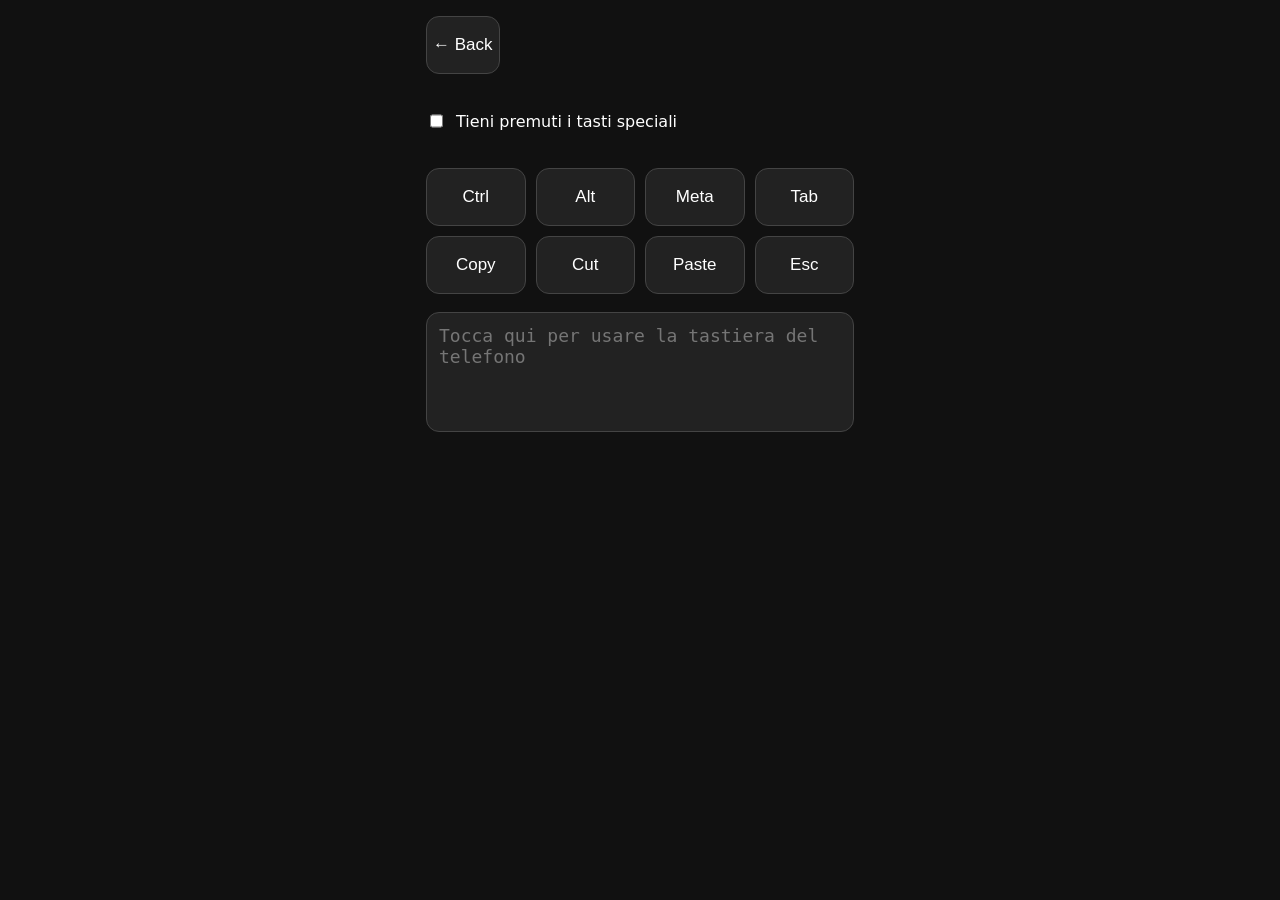
==== web/keyboard.html @ 413e4cdc "Add files via upload" ====
<!doctype html>
<html lang="it">
<head>
<meta charset="utf-8">
<meta name="viewport" content="width=device-width,initial-scale=1,user-scalable=no">
<title>Keyboard Remote</title>
<style>
*{box-sizing:border-box}
body{font-family:system-ui;background:#111;color:white;margin:0}
main{max-width:460px;margin:auto;padding:16px}
.grid{display:grid;grid-template-columns:repeat(4,1fr);gap:10px}
button,input,textarea{min-height:58px;border-radius:13px;border:1px solid #444;background:#222;color:white;font-size:17px}
button.held{outline:3px solid white;background:#555}
#phoneKeyboard{
  width:100%;
  margin-top:18px;
  padding:12px;
  font-size:18px;
  resize:none;
  min-height:120px;
}
.hold{display:flex;gap:10px;align-items:center;margin:15px 0}
</style>
</head>
<body>
<main>
  <button onclick="location.href='/'">← Back</button>

  <div class="hold">
    <input id="holdMode" type="checkbox">
    <label for="holdMode">Tieni premuti i tasti speciali</label>
  </div>

  <section class="grid">
    <button data-mod="ctrl">Ctrl</button>
    <button data-mod="alt">Alt</button>
    <button data-mod="meta">Meta</button>
    <button data-key="tab">Tab</button>

    <button data-key="c">Copy</button>
    <button data-key="x">Cut</button>
    <button data-key="v">Paste</button>
    <button data-key="esc">Esc</button>
  </section>

  <textarea id="phoneKeyboard"
            rows="4"
            autocomplete="off"
            autocapitalize="none"
            autocorrect="off"
            spellcheck="false"
            enterkeyhint="enter"
            placeholder="Tocca qui per usare la tastiera del telefono"></textarea>
</main>

<script>
const wsProto = location.protocol === "https:" ? "wss:" : "ws:";
const ws=new WebSocket(`${wsProto}//${location.host}/ws`);
const send=p=>ws.readyState===1&&ws.send(JSON.stringify(p));
const hold=document.getElementById("holdMode");

document.querySelectorAll("[data-key]").forEach(b=>{
  b.onclick=()=>send({action:"key",key:b.dataset.key});
});

document.querySelectorAll("[data-mod]").forEach(b=>{
  b.onclick=()=>{
    const key=b.dataset.mod;
    if(hold.checked){
      send({action:"modifier_toggle",key});
    }else{
      send({action:"key",key});
    }
  };
});

ws.onmessage=e=>{
  const m=JSON.parse(e.data);
  if(m.type==="held_modifiers"){
    document.querySelectorAll("[data-mod]").forEach(b=>{
      b.classList.toggle("held",m.keys.includes(b.dataset.mod));
    });
  }
};

const input=document.getElementById("phoneKeyboard");

/*
  V0.4: textarea -> remote PC synchronization by VALUE DIFF.

  We no longer trust individual iOS key events. Safari can emit different
  event sequences for normal typing, Backspace, predictive text, paste,
  composition, accents, etc.

  Instead we remember the previous textarea value and, on every `input`,
  calculate the smallest replacement that turns OLD into NEW:

      common prefix + [old middle] -> [new middle] + common suffix

  Remote action:
      Backspace once for every removed character
      type the newly inserted substring

  This makes Backspace and normal continuous typing work as actual text.
*/

let previousValue = "";

function codepoints(str){
  return Array.from(str);
}

function commonPrefixLength(a, b){
  const aa=codepoints(a), bb=codepoints(b);
  let i=0;
  while(i<aa.length && i<bb.length && aa[i]===bb[i]) i++;
  return i;
}

function commonSuffixLength(a, b, prefixLen){
  const aa=codepoints(a), bb=codepoints(b);
  let i=0;
  while(
    i < aa.length-prefixLen &&
    i < bb.length-prefixLen &&
    aa[aa.length-1-i] === bb[bb.length-1-i]
  ) i++;
  return i;
}

function sendBackspaces(count){
  for(let i=0;i<count;i++){
    send({action:"key", key:"backspace"});
  }
}

input.addEventListener("input", () => {
  const oldValue = previousValue;
  const newValue = input.value;

  const oldChars = codepoints(oldValue);
  const newChars = codepoints(newValue);

  const prefixLen = commonPrefixLength(oldValue, newValue);
  const suffixLen = commonSuffixLength(oldValue, newValue, prefixLen);

  const removedCount = oldChars.length - prefixLen - suffixLen;
  const inserted = newChars
    .slice(prefixLen, newChars.length - suffixLen)
    .join("");

  if(removedCount > 0){
    sendBackspaces(removedCount);
  }

  if(inserted){
    /*
      Split real line breaks from normal text because ydotool `type` should
      not be responsible for Enter.
    */
    const parts = inserted.split("\n");
    parts.forEach((part, i) => {
      if(part) send({action:"text", text:part});
      if(i < parts.length-1) send({action:"key", key:"enter"});
    });
  }

  previousValue = newValue;

  /*
    Prevent the local field from growing forever. We only trim when the
    caret is at the end, and we trim BOTH local snapshots without sending
    anything remotely.
  */
  if(previousValue.length > 2000 && input.selectionStart === input.value.length){
    previousValue = previousValue.slice(-500);
    input.value = previousValue;
    input.setSelectionRange(input.value.length, input.value.length);
  }
});

/*
  If Safari clears/reloads the page, start from the actual visible value.
*/
input.addEventListener("focus", () => {
  previousValue = input.value;
});
</script>
</body>
</html>
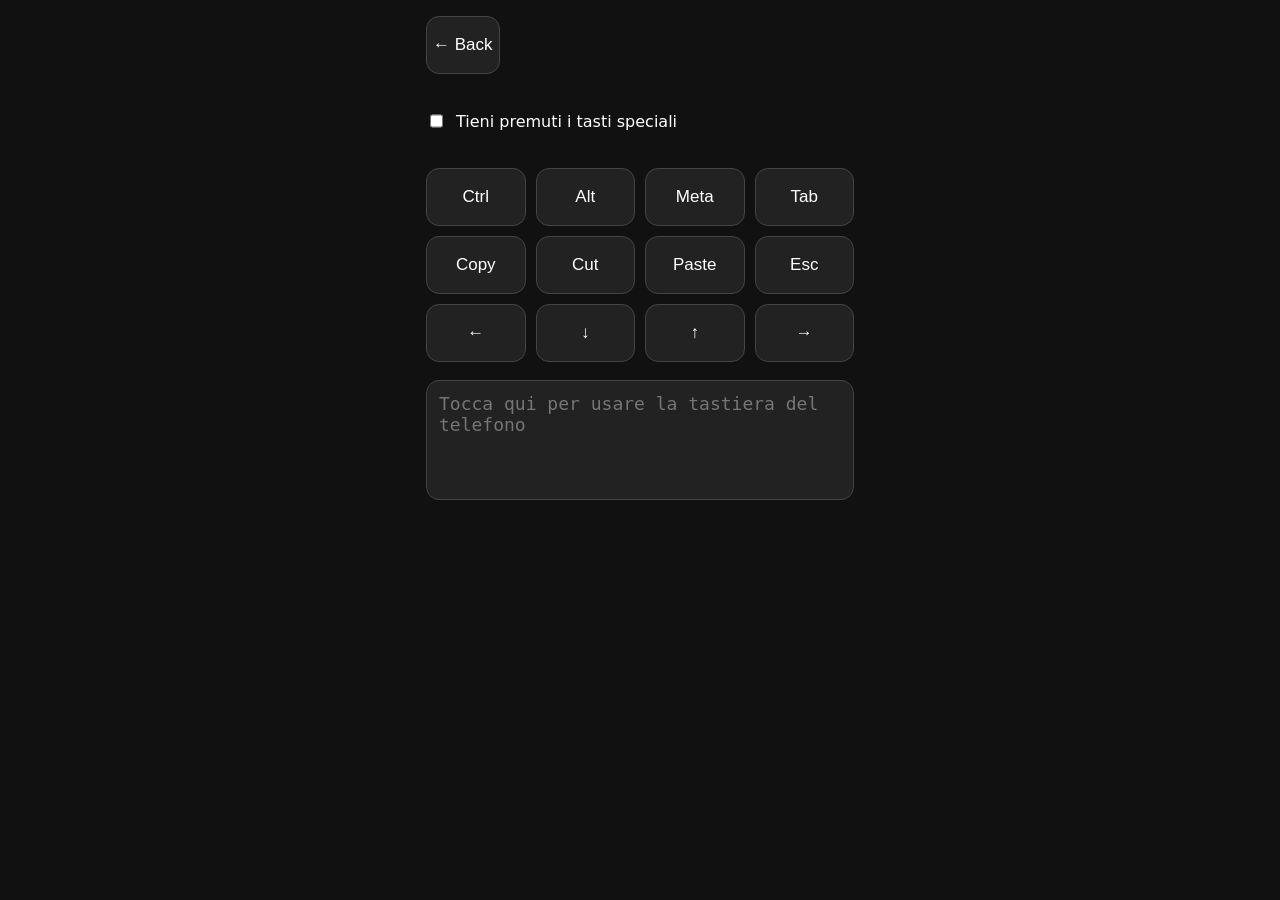
==== commit bd7f54b6: "Update keyboard.html" ====
--- a/web/keyboard.html
+++ b/web/keyboard.html
@@ -31,17 +31,22 @@
     <label for="holdMode">Tieni premuti i tasti speciali</label>
   </div>
 
-  <section class="grid">
-    <button data-mod="ctrl">Ctrl</button>
-    <button data-mod="alt">Alt</button>
-    <button data-mod="meta">Meta</button>
-    <button data-key="tab">Tab</button>
+<section class="grid">
+  <button data-mod="ctrl">Ctrl</button>
+  <button data-mod="alt">Alt</button>
+  <button data-mod="meta">Meta</button>
+  <button data-key="tab">Tab</button>
 
-    <button data-key="c">Copy</button>
-    <button data-key="x">Cut</button>
-    <button data-key="v">Paste</button>
-    <button data-key="esc">Esc</button>
-  </section>
+  <button data-key="c">Copy</button>
+  <button data-key="x">Cut</button>
+  <button data-key="v">Paste</button>
+  <button data-key="esc">Esc</button>
+
+  <button data-key="left">←</button>
+  <button data-key="down">↓</button>
+  <button data-key="up">↑</button>
+  <button data-key="right">→</button>
+</section>
 
   <textarea id="phoneKeyboard"
             rows="4"
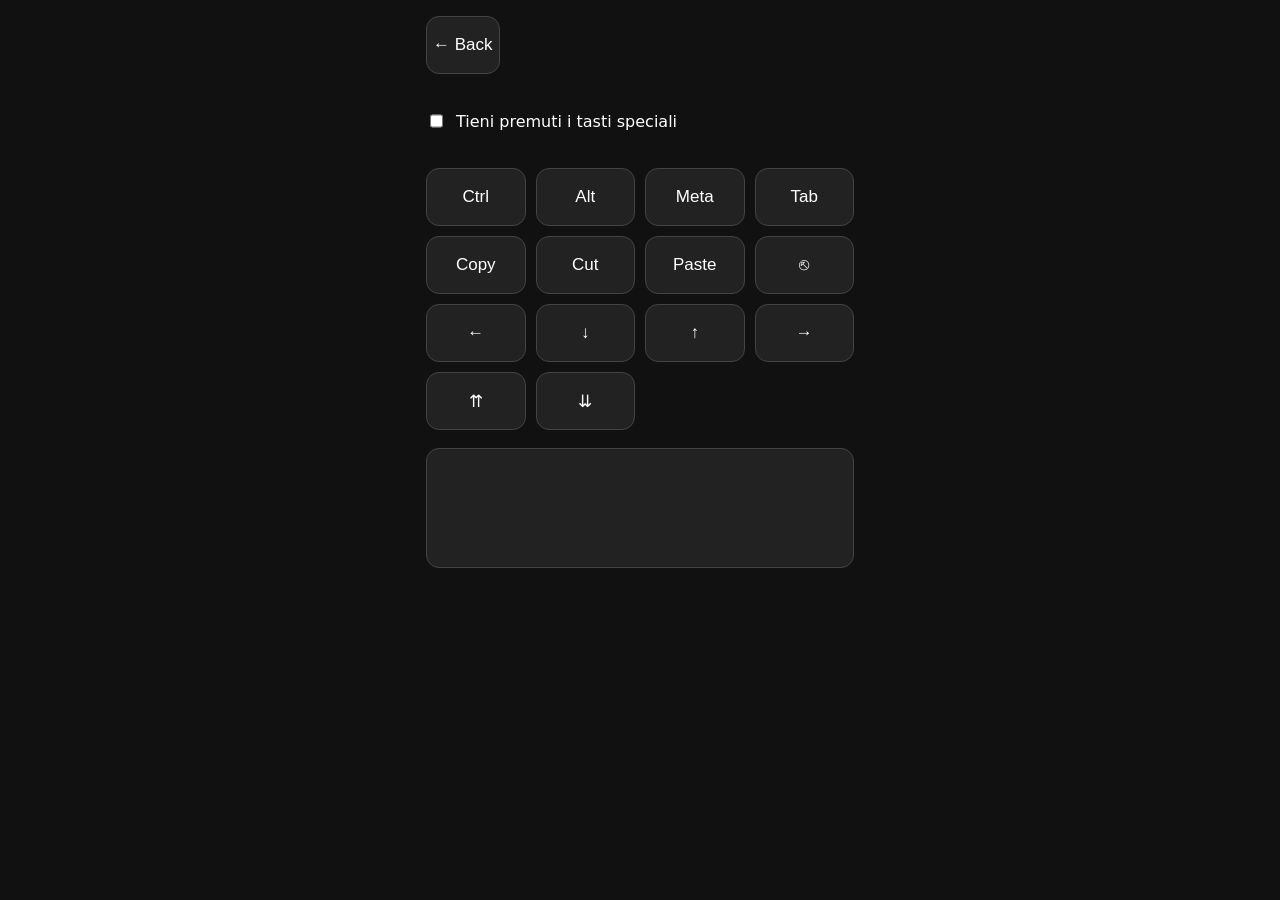
==== commit 7ba7a9b6: "Update keyboard.html little padding and pwa" ====
--- a/web/keyboard.html
+++ b/web/keyboard.html
@@ -1,16 +1,79 @@
 <!doctype html>
 <html lang="it">
 <head>
+
 <meta charset="utf-8">
-<meta name="viewport" content="width=device-width,initial-scale=1,user-scalable=no">
+
+<meta
+  name="viewport"
+  content="width=device-width,initial-scale=1,user-scalable=no,viewport-fit=cover"
+>
+
 <title>Keyboard Remote</title>
+
+<!-- PWA -->
+<link rel="manifest" href="/static/manifest.webmanifest">
+
+<meta name="theme-color" content="#111111">
+
+<!-- iPhone / iPad standalone -->
+<meta name="apple-mobile-web-app-capable" content="yes">
+<meta name="apple-mobile-web-app-status-bar-style" content="black-translucent">
+<meta name="apple-mobile-web-app-title" content="KDE Remote">
+
+<link rel="apple-touch-icon" href="/static/icon-192.png">
+
 <style>
-*{box-sizing:border-box}
-body{font-family:system-ui;background:#111;color:white;margin:0}
-main{max-width:460px;margin:auto;padding:16px}
-.grid{display:grid;grid-template-columns:repeat(4,1fr);gap:10px}
-button,input,textarea{min-height:58px;border-radius:13px;border:1px solid #444;background:#222;color:white;font-size:17px}
-button.held{outline:3px solid white;background:#555}
+*{
+  box-sizing:border-box;
+  -webkit-tap-highlight-color:transparent;
+  user-select:none;
+  -webkit-user-select:none;
+  -webkit-touch-callout:none;
+}
+
+body{
+  font-family:system-ui;
+  background:#111;
+  color:white;
+  margin:0;
+}
+
+main{
+  max-width:460px;
+  margin:auto;
+  padding:
+    calc(16px + env(safe-area-inset-top))
+    16px
+    16px;
+}
+
+.grid{
+  display:grid;
+  grid-template-columns:repeat(4,1fr);
+  gap:10px;
+}
+
+button,input,textarea{
+  min-height:58px;
+  border-radius:13px;
+  border:1px solid #444;
+  background:#222;
+  color:white;
+  font-size:17px;
+}
+
+button{
+  touch-action: manipulation;
+  -webkit-user-select: none;
+  user-select: none;
+}
+
+button.held{
+  outline:3px solid white;
+  background:#555;
+}
+
 #phoneKeyboard{
   width:100%;
   margin-top:18px;
@@ -19,11 +82,20 @@
   resize:none;
   min-height:120px;
 }
-.hold{display:flex;gap:10px;align-items:center;margin:15px 0}
+
+.hold{
+  display:flex;
+  gap:10px;
+  align-items:center;
+  margin:15px 0;
+}
 </style>
 </head>
+
 <body>
+
 <main>
+
   <button onclick="location.href='/'">← Back</button>
 
   <div class="hold">
@@ -31,165 +103,347 @@
     <label for="holdMode">Tieni premuti i tasti speciali</label>
   </div>
 
-<section class="grid">
-  <button data-mod="ctrl">Ctrl</button>
-  <button data-mod="alt">Alt</button>
-  <button data-mod="meta">Meta</button>
-  <button data-key="tab">Tab</button>
-
-  <button data-key="c">Copy</button>
-  <button data-key="x">Cut</button>
-  <button data-key="v">Paste</button>
-  <button data-key="esc">Esc</button>
-
-  <button data-key="left">←</button>
-  <button data-key="down">↓</button>
-  <button data-key="up">↑</button>
-  <button data-key="right">→</button>
-</section>
-
-  <textarea id="phoneKeyboard"
-            rows="4"
-            autocomplete="off"
-            autocapitalize="none"
-            autocorrect="off"
-            spellcheck="false"
-            enterkeyhint="enter"
-            placeholder="Tocca qui per usare la tastiera del telefono"></textarea>
+  <section class="grid">
+
+    <button data-mod="ctrl">Ctrl</button>
+    <button data-mod="alt">Alt</button>
+    <button data-mod="meta">Meta</button>
+    <button data-key="tab">Tab</button>
+
+    <button data-key="c">Copy</button>
+    <button data-key="x">Cut</button>
+    <button data-key="v">Paste</button>
+    <button data-key="esc">⎋</button>
+
+    <button data-key="left">←</button>
+    <button data-key="down">↓</button>
+    <button data-key="up">↑</button>
+    <button data-key="right">→</button>
+
+    <button data-action="scroll_up">⇈</button>
+    <button data-action="scroll_down">⇊</button>
+
+  </section>
+
+  <textarea
+    id="phoneKeyboard"
+    rows="4"
+    autocomplete="off"
+    autocapitalize="none"
+    autocorrect="off"
+    spellcheck="false"
+    enterkeyhint="enter"
+    placeholder="Tocca qui per usare la tastiera del telefono">
+  </textarea>
+
 </main>
 
 <script>
-const wsProto = location.protocol === "https:" ? "wss:" : "ws:";
-const ws=new WebSocket(`${wsProto}//${location.host}/ws`);
-const send=p=>ws.readyState===1&&ws.send(JSON.stringify(p));
-const hold=document.getElementById("holdMode");
-
-document.querySelectorAll("[data-key]").forEach(b=>{
-  b.onclick=()=>send({action:"key",key:b.dataset.key});
-});
-
-document.querySelectorAll("[data-mod]").forEach(b=>{
-  b.onclick=()=>{
-    const key=b.dataset.mod;
-    if(hold.checked){
-      send({action:"modifier_toggle",key});
-    }else{
-      send({action:"key",key});
-    }
-  };
-});
-
-ws.onmessage=e=>{
-  const m=JSON.parse(e.data);
-  if(m.type==="held_modifiers"){
-    document.querySelectorAll("[data-mod]").forEach(b=>{
-      b.classList.toggle("held",m.keys.includes(b.dataset.mod));
-    });
+
+const wsProto =
+  location.protocol === "https:"
+    ? "wss:"
+    : "ws:";
+
+const ws =
+  new WebSocket(`${wsProto}//${location.host}/ws`);
+
+const send = p =>
+  ws.readyState === 1 &&
+  ws.send(JSON.stringify(p));
+
+const hold =
+  document.getElementById("holdMode");
+
+
+/* TASTI NORMALI */
+
+document
+  .querySelectorAll("[data-key]")
+  .forEach(b => {
+
+    b.onclick = () =>
+      send({
+        action:"key",
+        key:b.dataset.key
+      });
+
+  });
+
+
+/* AZIONI SPECIALI: SCROLL */
+
+document
+  .querySelectorAll("[data-action]")
+  .forEach(b => {
+
+    b.onclick = () =>
+      send({
+        action:b.dataset.action
+      });
+
+  });
+
+
+/* MODIFICATORI CTRL / ALT / META */
+
+document
+  .querySelectorAll("[data-mod]")
+  .forEach(b => {
+
+    b.onclick = () => {
+
+      const key =
+        b.dataset.mod;
+
+      if(hold.checked){
+
+        send({
+          action:"modifier_toggle",
+          key
+        });
+
+      }else{
+
+        send({
+          action:"key",
+          key
+        });
+
+      }
+    };
+  });
+
+
+/* STATO MODIFICATORI PREMUTI */
+
+ws.onmessage = e => {
+
+  const m =
+    JSON.parse(e.data);
+
+  if(m.type === "held_modifiers"){
+
+    document
+      .querySelectorAll("[data-mod]")
+      .forEach(b => {
+
+        b.classList.toggle(
+          "held",
+          m.keys.includes(
+            b.dataset.mod
+          )
+        );
+
+      });
   }
 };
 
-const input=document.getElementById("phoneKeyboard");
-
-/*
-  V0.4: textarea -> remote PC synchronization by VALUE DIFF.
-
-  We no longer trust individual iOS key events. Safari can emit different
-  event sequences for normal typing, Backspace, predictive text, paste,
-  composition, accents, etc.
-
-  Instead we remember the previous textarea value and, on every `input`,
-  calculate the smallest replacement that turns OLD into NEW:
-
-      common prefix + [old middle] -> [new middle] + common suffix
-
-  Remote action:
-      Backspace once for every removed character
-      type the newly inserted substring
-
-  This makes Backspace and normal continuous typing work as actual text.
-*/
+
+const input =
+  document.getElementById("phoneKeyboard");
 
 let previousValue = "";
+
 
 function codepoints(str){
   return Array.from(str);
 }
 
-function commonPrefixLength(a, b){
-  const aa=codepoints(a), bb=codepoints(b);
-  let i=0;
-  while(i<aa.length && i<bb.length && aa[i]===bb[i]) i++;
+
+function commonPrefixLength(a,b){
+
+  const aa =
+    codepoints(a);
+
+  const bb =
+    codepoints(b);
+
+  let i = 0;
+
+  while(
+    i < aa.length &&
+    i < bb.length &&
+    aa[i] === bb[i]
+  ){
+    i++;
+  }
+
   return i;
 }
 
-function commonSuffixLength(a, b, prefixLen){
-  const aa=codepoints(a), bb=codepoints(b);
-  let i=0;
+
+function commonSuffixLength(
+  a,
+  b,
+  prefixLen
+){
+
+  const aa =
+    codepoints(a);
+
+  const bb =
+    codepoints(b);
+
+  let i = 0;
+
   while(
+
     i < aa.length-prefixLen &&
+
     i < bb.length-prefixLen &&
-    aa[aa.length-1-i] === bb[bb.length-1-i]
-  ) i++;
+
+    aa[aa.length-1-i] ===
+    bb[bb.length-1-i]
+
+  ){
+    i++;
+  }
+
   return i;
 }
 
+
 function sendBackspaces(count){
-  for(let i=0;i<count;i++){
-    send({action:"key", key:"backspace"});
-  }
-}
-
-input.addEventListener("input", () => {
-  const oldValue = previousValue;
-  const newValue = input.value;
-
-  const oldChars = codepoints(oldValue);
-  const newChars = codepoints(newValue);
-
-  const prefixLen = commonPrefixLength(oldValue, newValue);
-  const suffixLen = commonSuffixLength(oldValue, newValue, prefixLen);
-
-  const removedCount = oldChars.length - prefixLen - suffixLen;
-  const inserted = newChars
-    .slice(prefixLen, newChars.length - suffixLen)
-    .join("");
-
-  if(removedCount > 0){
-    sendBackspaces(removedCount);
-  }
-
-  if(inserted){
-    /*
-      Split real line breaks from normal text because ydotool `type` should
-      not be responsible for Enter.
-    */
-    const parts = inserted.split("\n");
-    parts.forEach((part, i) => {
-      if(part) send({action:"text", text:part});
-      if(i < parts.length-1) send({action:"key", key:"enter"});
+
+  for(
+    let i=0;
+    i<count;
+    i++
+  ){
+
+    send({
+      action:"key",
+      key:"backspace"
     });
-  }
-
-  previousValue = newValue;
-
-  /*
-    Prevent the local field from growing forever. We only trim when the
-    caret is at the end, and we trim BOTH local snapshots without sending
-    anything remotely.
-  */
-  if(previousValue.length > 2000 && input.selectionStart === input.value.length){
-    previousValue = previousValue.slice(-500);
-    input.value = previousValue;
-    input.setSelectionRange(input.value.length, input.value.length);
-  }
-});
-
-/*
-  If Safari clears/reloads the page, start from the actual visible value.
-*/
-input.addEventListener("focus", () => {
-  previousValue = input.value;
-});
+
+  }
+}
+
+
+input.addEventListener(
+  "input",
+  () => {
+
+    const oldValue =
+      previousValue;
+
+    const newValue =
+      input.value;
+
+    const oldChars =
+      codepoints(oldValue);
+
+    const newChars =
+      codepoints(newValue);
+
+    const prefixLen =
+      commonPrefixLength(
+        oldValue,
+        newValue
+      );
+
+    const suffixLen =
+      commonSuffixLength(
+        oldValue,
+        newValue,
+        prefixLen
+      );
+
+    const removedCount =
+      oldChars.length
+      - prefixLen
+      - suffixLen;
+
+    const inserted =
+      newChars
+        .slice(
+          prefixLen,
+          newChars.length-suffixLen
+        )
+        .join("");
+
+
+    if(removedCount > 0){
+
+      sendBackspaces(
+        removedCount
+      );
+
+    }
+
+
+    if(inserted){
+
+      const parts =
+        inserted.split("\n");
+
+      parts.forEach(
+        (part,i) => {
+
+          if(part){
+
+            send({
+              action:"text",
+              text:part
+            });
+
+          }
+
+          if(
+            i <
+            parts.length-1
+          ){
+
+            send({
+              action:"key",
+              key:"enter"
+            });
+
+          }
+
+        }
+      );
+    }
+
+
+    previousValue =
+      newValue;
+
+
+    if(
+      previousValue.length > 2000 &&
+      input.selectionStart ===
+      input.value.length
+    ){
+
+      previousValue =
+        previousValue.slice(-500);
+
+      input.value =
+        previousValue;
+
+      input.setSelectionRange(
+        input.value.length,
+        input.value.length
+      );
+
+    }
+  }
+);
+
+
+input.addEventListener(
+  "focus",
+  () => {
+
+    previousValue =
+      input.value;
+
+  }
+);
+
 </script>
+
 </body>
 </html>
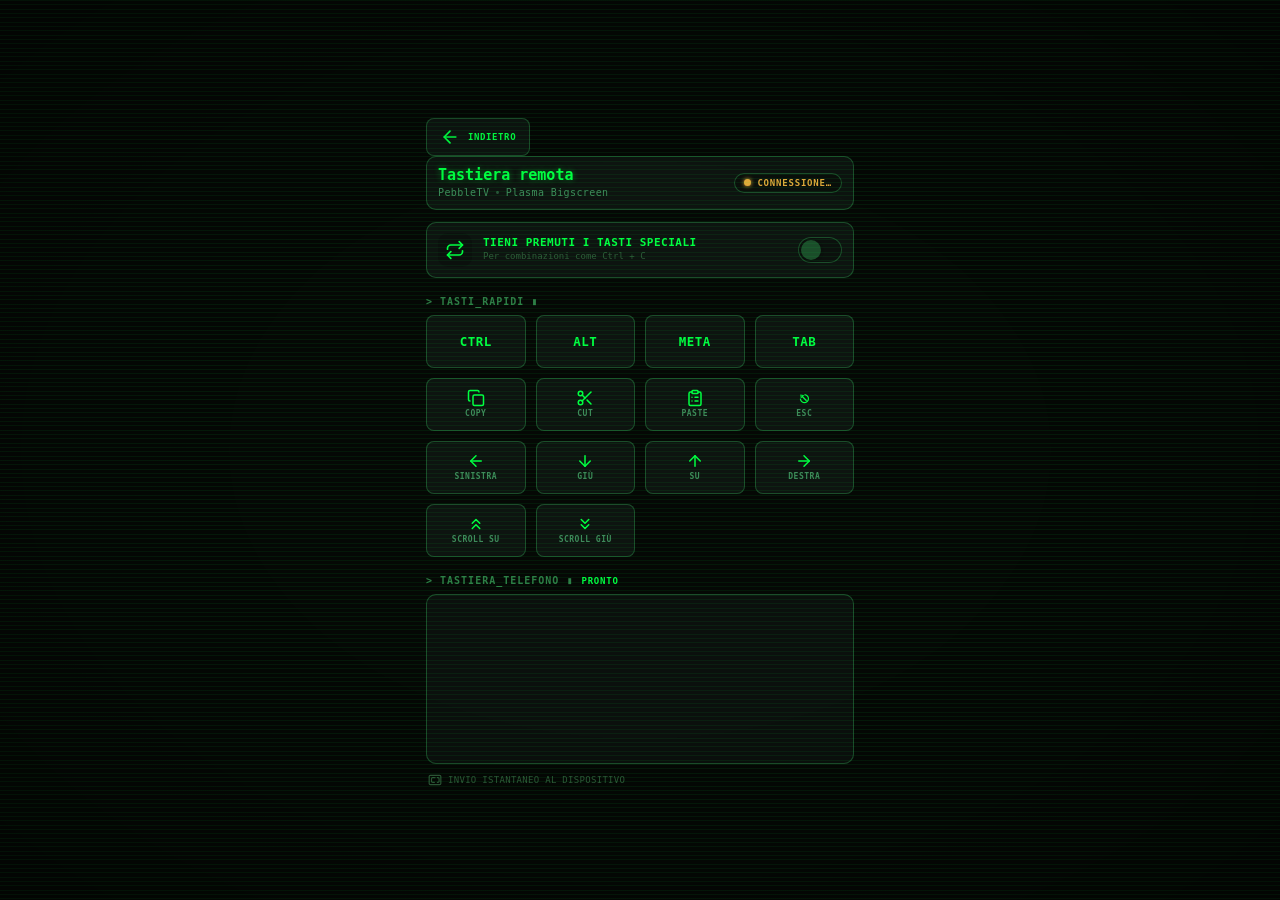
==== commit ef6888cb: "web: phone and keyboard remotes" ====
--- a/web/keyboard.html
+++ b/web/keyboard.html
@@ -11,21 +11,45 @@
 
 <title>Keyboard Remote</title>
 
-<!-- PWA -->
-<link rel="manifest" href="/static/manifest.webmanifest">
-
-<meta name="theme-color" content="#111111">
+<!-- PWA (manifest proprio: si installa come app separata dal remote) -->
+<link rel="manifest" href="/static/manifest-keyboard.webmanifest">
+
+<meta name="theme-color" content="#050805">
 
 <!-- iPhone / iPad standalone -->
 <meta name="apple-mobile-web-app-capable" content="yes">
-<meta name="apple-mobile-web-app-status-bar-style" content="black-translucent">
-<meta name="apple-mobile-web-app-title" content="KDE Remote">
-
-<link rel="apple-touch-icon" href="/static/icon-192.png">
+<meta name="apple-mobile-web-app-status-bar-style" content="default">
+<meta name="apple-mobile-web-app-title" content="KDE Keys">
+
+<link rel="apple-touch-icon" href="/static/icon-keyboard-192.png">
 
 <style>
-*{
-  box-sizing:border-box;
+:root{
+  /* Palette Retro CRT (FigCraft "test.figcraft") */
+  --bg:#050805;
+  --frame:#0A0F0B;
+  --card:#0D1410;
+  --card-deep:#0B120D;
+  --chip:#0B100D;
+  --stroke:#1B4D2A;
+  --stroke-soft:#16351F;
+  --green:#00FF41;
+  --bright:#33FF66;
+  --light:#4DFF88;
+  --dim:#3E8A5A;
+  --label:#2E7D46;
+  --hint:#2E5A38;
+  --on-bright:#03140A;
+  --warn:#E0A93A;
+  --err:#E06A50;
+
+  --glow:0 0 10px rgba(51,255,102,.33);
+  --shadow:0 6px 18px rgba(0,0,0,.4);
+
+  color-scheme:dark;
+}
+
+*{  box-sizing:border-box;
   -webkit-tap-highlight-color:transparent;
   user-select:none;
   -webkit-user-select:none;
@@ -33,20 +57,302 @@
 }
 
 body{
-  font-family:system-ui;
-  background:#111;
-  color:white;
+  font-family:
+    "DejaVu Sans Mono",
+    ui-monospace,
+    SFMono-Regular,
+    Menlo,
+    Consolas,
+    monospace;
+  color:var(--dim);
+  background:var(--bg);
   margin:0;
+  min-height:100svh;
+  display:flex;
+  justify-content:center;
+  -webkit-font-smoothing:antialiased;
+}
+
+/* ── overlay CRT: scanline + vignettatura ────────────────── */
+
+body::before{
+  content:"";
+  position:fixed;
+  inset:0;
+  z-index:99;
+  pointer-events:none;
+  background:repeating-linear-gradient(
+    180deg,
+    rgba(0,255,65,.07) 0 1px,
+    transparent 1px 4.34px
+  );
+}
+
+body::after{
+  content:"";
+  position:fixed;
+  inset:0;
+  z-index:99;
+  pointer-events:none;
+  opacity:.5;
+  background:radial-gradient(
+    ellipse at 50% 50%,
+    rgba(0,0,0,0) 45%,
+    rgba(0,0,0,.6) 100%
+  );
+}
+
+.sprite{
+  position:absolute;
+  width:0;
+  height:0;
+  overflow:hidden;
+}
+
+.ic{
+  width:20px;
+  height:20px;
+  flex:0 0 auto;
+  display:block;
+  fill:none;
+  stroke:currentColor;
+  stroke-width:2;
+  stroke-linecap:round;
+  stroke-linejoin:round;
+}
+
+.glyph{
+  font-size:17px;
+  line-height:1;
+  font-weight:600;
 }
 
 main{
-  max-width:460px;
+  width:min(100%,460px);
   margin:auto;
   padding:
-    calc(16px + env(safe-area-inset-top))
+    calc(14px + env(safe-area-inset-top))
     16px
-    16px;
-}
+    calc(20px + env(safe-area-inset-bottom));
+}
+
+/* ── header LCD ─────────────────────────────────────────── */
+
+.lcd{
+  display:flex;
+  align-items:center;
+  gap:12px;
+  min-height:54px;
+  padding:10px 12px;
+  border-radius:10px;
+  background:var(--card);
+  box-shadow:inset 0 0 0 1px var(--stroke);
+}
+
+.lcd h1{
+  margin:0;
+  font-size:15px;
+  font-weight:700;
+  line-height:18px;
+  color:var(--green);
+  text-shadow:0 0 6px rgba(0,255,65,.4);
+}
+
+.lcd p{
+  margin:2px 0 0;
+  font-size:10px;
+  line-height:13px;
+  letter-spacing:.4px;
+  color:var(--dim);
+}
+
+.lcd .sub{
+  display:flex;
+  align-items:center;
+  gap:5px;
+  white-space:nowrap;
+}
+
+.lcd .sub i{
+  font-style:normal;
+  opacity:.55;
+}
+
+.pill{
+  margin-left:auto;
+  flex:0 0 auto;
+  display:flex;
+  align-items:center;
+  gap:6px;
+  padding:5px 10px;
+  border-radius:999px;
+  background:var(--frame);
+  box-shadow:inset 0 0 0 1px var(--stroke);
+  font-size:9px;
+  font-weight:700;
+  letter-spacing:.8px;
+  text-transform:uppercase;
+  color:var(--dim);
+}
+
+.pill .dot{
+  width:7px;
+  height:7px;
+  border-radius:50%;
+  background:currentColor;
+  box-shadow:0 0 4px currentColor;
+}
+
+.pill[data-state="online"]{
+  color:var(--green);
+}
+.pill[data-state="online"] .dot{
+  box-shadow:0 0 4px rgba(0,255,65,.67);
+}
+
+.pill[data-state="connecting"],
+.pill[data-state="stale"]{
+  color:var(--warn);
+}
+
+.pill[data-state="connecting"] .dot,
+.pill[data-state="stale"] .dot{
+  animation:blink 1.2s ease-in-out infinite;
+}
+
+.pill[data-state="offline"]{
+  color:var(--err);
+}
+
+@keyframes blink{
+  0%,100%{opacity:1}
+  50%{opacity:.25}
+}
+
+/* ── etichette sezione ─────────────────────────────────── */
+
+.sec{
+  margin:18px 0 8px;
+  font-size:10px;
+  font-weight:700;
+  letter-spacing:1px;
+  text-transform:uppercase;
+  color:var(--label);
+}
+
+/* ── back ──────────────────────────────────────────────── */
+
+.back{
+  display:flex;
+  align-items:center;
+  gap:8px;
+  width:fit-content;
+  margin-top:10px;
+  padding:9px 14px;
+  border-radius:8px;
+  background:var(--card);
+  color:var(--green);
+  box-shadow:inset 0 0 0 1px var(--stroke);
+  font-size:9px;
+  font-weight:700;
+  letter-spacing:.6px;
+  text-transform:uppercase;
+  text-decoration:none;
+}
+
+.back:active{
+  transform:scale(.97);
+}
+
+/* ── hold switch ───────────────────────────────────────── */
+
+.hold{
+  display:flex;
+  align-items:center;
+  gap:11px;
+  margin-top:12px;
+  padding:11px 12px;
+  border-radius:10px;
+  background:var(--card);
+  box-shadow:inset 0 0 0 1px var(--stroke);
+  cursor:pointer;
+}
+
+.hold-ic{
+  flex:0 0 auto;
+  display:flex;
+  align-items:center;
+  justify-content:center;
+  width:34px;
+  height:34px;
+  border-radius:10px;
+  background:var(--chip);
+  color:var(--green);
+}
+
+.hold-txt{
+  min-width:0;
+  flex:1 1 auto;
+}
+
+.hold-txt b{
+  display:block;
+  font-size:11px;
+  font-weight:700;
+  letter-spacing:.5px;
+  text-transform:uppercase;
+  color:var(--green);
+}
+
+.hold-txt small{
+  display:block;
+  margin-top:2px;
+  font-size:9px;
+  font-weight:400;
+  line-height:1.3;
+  color:var(--hint);
+}
+
+#holdMode{
+  flex:0 0 auto;
+  -webkit-appearance:none;
+  appearance:none;
+  position:relative;
+  width:44px;
+  height:26px;
+  margin:0;
+  border:0;
+  border-radius:999px;
+  background:var(--chip);
+  box-shadow:inset 0 0 0 1px var(--stroke);
+  cursor:pointer;
+  transition:background .18s ease,box-shadow .18s ease;
+}
+
+#holdMode::after{
+  content:"";
+  position:absolute;
+  top:3px;
+  left:3px;
+  width:20px;
+  height:20px;
+  border-radius:50%;
+  background:var(--stroke);
+  box-shadow:0 1px 3px rgba(0,0,0,.33);
+  transition:transform .18s ease,background .18s ease;
+}
+
+#holdMode:checked{
+  background:var(--green);
+  box-shadow:0 0 8px rgba(0,255,65,.33);
+}
+
+#holdMode:checked::after{
+  background:var(--chip);
+  transform:translateX(18px);
+}
+
+/* ── griglia tasti ─────────────────────────────────────── */
 
 .grid{
   display:grid;
@@ -54,76 +360,279 @@
   gap:10px;
 }
 
-button,input,textarea{
-  min-height:58px;
-  border-radius:13px;
-  border:1px solid #444;
-  background:#222;
-  color:white;
-  font-size:17px;
-}
-
-button{
-  touch-action: manipulation;
-  -webkit-user-select: none;
-  user-select: none;
-}
-
-button.held{
-  outline:3px solid white;
-  background:#555;
+.key{
+  display:flex;
+  flex-direction:column;
+  align-items:center;
+  justify-content:center;
+  gap:2px;
+  min-height:53px;
+  padding:6px 2px;
+  border:0;
+  border-radius:8px;
+  background:var(--card);
+  color:var(--green);
+  box-shadow:inset 0 0 0 1px var(--stroke);
+  font:inherit;
+  cursor:pointer;
+  touch-action:manipulation;
+  transition:background .15s ease,color .15s ease,box-shadow .15s ease;
+}
+
+.key .ic{
+  width:18px;
+  height:18px;
+}
+
+.key .lbl{
+  font-size:8px;
+  font-weight:700;
+  letter-spacing:.5px;
+  text-transform:uppercase;
+  line-height:1.15;
+  text-align:center;
+  color:var(--dim);
+}
+
+.key-bare{
+  font-size:12.5px;
+  font-weight:700;
+  letter-spacing:.5px;
+  text-transform:uppercase;
+  color:var(--green);
+}
+
+.key:active,
+.key.kmr-pressed{
+  transform:scale(.95);
+}
+
+.key.held{
+  background:#122016;
+  box-shadow:inset 0 0 0 1.5px var(--green),0 0 6px rgba(0,255,65,.25);
+}
+
+.key.held .lbl,
+.key.held .ic,
+.key.held.key-bare{
+  color:var(--light);
+}
+
+/* ── area testo ────────────────────────────────────────── */
+
+.input-head{
+  display:flex;
+  align-items:baseline;
+  gap:8px;
+}
+
+.input-head .sec{
+  margin-bottom:8px;
+}
+
+.state{
+  font-size:9px;
+  font-weight:700;
+  letter-spacing:.8px;
+  text-transform:uppercase;
+  color:var(--green);
 }
 
 #phoneKeyboard{
+  display:block;
   width:100%;
-  margin-top:18px;
-  padding:12px;
-  font-size:18px;
+  min-height:170px;
+  margin-top:0;
+  padding:14px;
   resize:none;
-  min-height:120px;
-}
-
-.hold{
+  border:0;
+  border-radius:10px;
+  background:var(--chip);
+  box-shadow:inset 0 0 0 1px var(--stroke);
+  color:var(--green);
+  font:inherit;
+  font-size:14px;
+  line-height:1.45;
+}
+
+#phoneKeyboard::placeholder{
+  color:var(--dim);
+  opacity:1;
+}
+
+.hint{
   display:flex;
-  gap:10px;
   align-items:center;
-  margin:15px 0;
+  gap:6px;
+  margin:9px 2px 0;
+  font-size:9px;
+  font-weight:400;
+  letter-spacing:.3px;
+  text-transform:uppercase;
+  color:var(--hint);
+}
+
+.hint .ic{
+  width:14px;
+  height:14px;
 }
 </style>
+<link rel="stylesheet" href="/static/haptic.css?v=1">
 </head>
 
 <body>
 
+<svg class="sprite" aria-hidden="true" focusable="false">
+  <symbol id="i-arrow-left" viewBox="0 0 24 24">
+    <path d="m12 19-7-7 7-7"/>
+    <path d="M19 12H5"/>
+  </symbol>
+  <symbol id="i-arrow-down" viewBox="0 0 24 24">
+    <path d="M12 5v14"/>
+    <path d="m19 12-7 7-7-7"/>
+  </symbol>
+  <symbol id="i-arrow-up" viewBox="0 0 24 24">
+    <path d="m5 12 7-7 7 7"/>
+    <path d="M12 19V5"/>
+  </symbol>
+  <symbol id="i-arrow-right" viewBox="0 0 24 24">
+    <path d="M5 12h14"/>
+    <path d="m12 5 7 7-7 7"/>
+  </symbol>
+
+  <symbol id="i-repeat" viewBox="0 0 24 24">
+    <path d="m17 2 4 4-4 4"/>
+    <path d="M3 11v-1a4 4 0 0 1 4-4h14"/>
+    <path d="m7 22-4-4 4-4"/>
+    <path d="M21 13v1a4 4 0 0 1-4 4H3"/>
+  </symbol>
+
+  <symbol id="i-copy" viewBox="0 0 24 24">
+    <rect width="14" height="14" x="8" y="8" rx="2"/>
+    <path d="M4 16a2 2 0 0 1-2-2V4a2 2 0 0 1 2-2h10a2 2 0 0 1 2 2"/>
+  </symbol>
+
+  <symbol id="i-scissors" viewBox="0 0 24 24">
+    <circle cx="6" cy="6" r="3"/>
+    <path d="M8.12 8.12 12 12"/>
+    <path d="M20 4 8.12 15.88"/>
+    <circle cx="6" cy="18" r="3"/>
+    <path d="M14.8 14.8 20 20"/>
+  </symbol>
+
+  <symbol id="i-clipboard" viewBox="0 0 24 24">
+    <rect width="8" height="4" x="8" y="2" rx="1"/>
+    <path d="M16 4h2a2 2 0 0 1 2 2v14a2 2 0 0 1-2 2H6a2 2 0 0 1-2-2V6a2 2 0 0 1 2-2h2"/>
+    <path d="M12 11h4"/>
+    <path d="M12 16h4"/>
+    <path d="M8 11h.01"/>
+    <path d="M8 16h.01"/>
+  </symbol>
+
+  <symbol id="i-chevrons-up" viewBox="0 0 24 24">
+    <path d="m17 11-5-5-5 5"/>
+    <path d="m17 18-5-5-5 5"/>
+  </symbol>
+  <symbol id="i-chevrons-down" viewBox="0 0 24 24">
+    <path d="m7 6 5 5 5-5"/>
+    <path d="m7 13 5 5 5-5"/>
+  </symbol>
+
+  <symbol id="i-text-cursor-input" viewBox="0 0 24 24">
+    <path d="M12 8h.01"/>
+    <path d="M11 8H8a2 2 0 0 0-2 2v4a2 2 0 0 0 2 2h3"/>
+    <path d="M16 8h1a2 2 0 0 1 2 2v4a2 2 0 0 1-2 2h-1"/>
+    <rect width="20" height="16" x="2" y="4" rx="2"/>
+  </symbol>
+</svg>
+
 <main>
 
-  <button onclick="location.href='/'">← Back</button>
-
-  <div class="hold">
+  <a class="back" href="/">
+    <svg class="ic"><use href="#i-arrow-left"/></svg>
+    <span>Indietro</span>
+  </a>
+
+  <header class="lcd">
+    <div>
+      <h1>Tastiera remota</h1>
+      <p class="sub"><span>PebbleTV</span><i aria-hidden="true">•</i><span>Plasma Bigscreen</span></p>
+    </div>
+    <div class="pill" id="connPill" data-state="connecting">
+      <span class="dot"></span>
+      <span id="connTxt">Connessione&hellip;</span>
+    </div>
+  </header>
+
+  <label class="hold" for="holdMode">
+    <span class="hold-ic">
+      <svg class="ic"><use href="#i-repeat"/></svg>
+    </span>
+    <span class="hold-txt">
+      <b>Tieni premuti i tasti speciali</b>
+      <small>Per combinazioni come Ctrl + C</small>
+    </span>
     <input id="holdMode" type="checkbox">
-    <label for="holdMode">Tieni premuti i tasti speciali</label>
+  </label>
+
+  <p class="sec">&gt; TASTI_RAPIDI &#9646;</p>
+
+  <section class="grid">
+
+    <button type="button" class="key key-bare" data-mod="ctrl">Ctrl</button>
+    <button type="button" class="key key-bare" data-mod="alt">Alt</button>
+    <button type="button" class="key key-bare" data-mod="meta">Meta</button>
+    <button type="button" class="key key-bare" data-key="tab">Tab</button>
+
+    <button type="button" class="key" data-key="c">
+      <svg class="ic"><use href="#i-copy"/></svg>
+      <span class="lbl">Copy</span>
+    </button>
+    <button type="button" class="key" data-key="x">
+      <svg class="ic"><use href="#i-scissors"/></svg>
+      <span class="lbl">Cut</span>
+    </button>
+    <button type="button" class="key" data-key="v">
+      <svg class="ic"><use href="#i-clipboard"/></svg>
+      <span class="lbl">Paste</span>
+    </button>
+    <button type="button" class="key" data-key="esc">
+      <span class="glyph">&#9099;</span>
+      <span class="lbl">Esc</span>
+    </button>
+
+    <button type="button" class="key" data-key="left">
+      <svg class="ic"><use href="#i-arrow-left"/></svg>
+      <span class="lbl">Sinistra</span>
+    </button>
+    <button type="button" class="key" data-key="down">
+      <svg class="ic"><use href="#i-arrow-down"/></svg>
+      <span class="lbl">Gi&ugrave;</span>
+    </button>
+    <button type="button" class="key" data-key="up">
+      <svg class="ic"><use href="#i-arrow-up"/></svg>
+      <span class="lbl">Su</span>
+    </button>
+    <button type="button" class="key" data-key="right">
+      <svg class="ic"><use href="#i-arrow-right"/></svg>
+      <span class="lbl">Destra</span>
+    </button>
+
+    <button type="button" class="key" data-action="scroll_up">
+      <svg class="ic"><use href="#i-chevrons-up"/></svg>
+      <span class="lbl">Scroll su</span>
+    </button>
+    <button type="button" class="key" data-action="scroll_down">
+      <svg class="ic"><use href="#i-chevrons-down"/></svg>
+      <span class="lbl">Scroll gi&ugrave;</span>
+    </button>
+
+  </section>
+
+  <div class="input-head">
+    <p class="sec">&gt; TASTIERA_TELEFONO &#9646;</p>
+    <span class="state">Pronto</span>
   </div>
-
-  <section class="grid">
-
-    <button data-mod="ctrl">Ctrl</button>
-    <button data-mod="alt">Alt</button>
-    <button data-mod="meta">Meta</button>
-    <button data-key="tab">Tab</button>
-
-    <button data-key="c">Copy</button>
-    <button data-key="x">Cut</button>
-    <button data-key="v">Paste</button>
-    <button data-key="esc">⎋</button>
-
-    <button data-key="left">←</button>
-    <button data-key="down">↓</button>
-    <button data-key="up">↑</button>
-    <button data-key="right">→</button>
-
-    <button data-action="scroll_up">⇈</button>
-    <button data-action="scroll_down">⇊</button>
-
-  </section>
 
   <textarea
     id="phoneKeyboard"
@@ -136,24 +645,43 @@
     placeholder="Tocca qui per usare la tastiera del telefono">
   </textarea>
 
+  <p class="hint">
+    <svg class="ic"><use href="#i-text-cursor-input"/></svg>
+    Invio istantaneo al dispositivo
+  </p>
+
 </main>
 
+<script src="/static/haptic.js?v=2"></script>
+<script src="/static/connection.js"></script>
 <script>
 
-const wsProto =
-  location.protocol === "https:"
-    ? "wss:"
-    : "ws:";
-
-const ws =
-  new WebSocket(`${wsProto}//${location.host}/ws`);
-
-const send = p =>
-  ws.readyState === 1 &&
-  ws.send(JSON.stringify(p));
+/* Se haptic.js non fosse raggiungibile (deploy parziale), la tastiera
+ * deve continuare a funzionare: nessun overlay, nessun feedback. */
+window.KMRHaptic = window.KMRHaptic || {
+  available: false,
+  attach: () => false,
+  attachAll: () => {},
+  fromSwitch: () => false,
+  setEnabled: value => !!value,
+  isEnabled: () => false
+};
+
+let setConnectionStatus = () => {};
+
+const conn = KMRConnection.create({
+  onStatus: state => setConnectionStatus(state)
+});
+
+const send = payload => conn.send(payload);
 
 const hold =
   document.getElementById("holdMode");
+
+
+/* Overlay nativo per il feedback aptico: va aggiunto quando i pulsanti
+ * sono gia' nel DOM (vedi haptic.js). */
+KMRHaptic.attachAll("[data-key], [data-action], [data-mod]");
 
 
 /* TASTI NORMALI */
@@ -162,12 +690,15 @@
   .querySelectorAll("[data-key]")
   .forEach(b => {
 
-    b.onclick = () =>
+    b.onclick = () => {
+
       send({
         action:"key",
         key:b.dataset.key
       });
 
+    };
+
   });
 
 
@@ -177,10 +708,13 @@
   .querySelectorAll("[data-action]")
   .forEach(b => {
 
-    b.onclick = () =>
+    b.onclick = () => {
+
       send({
         action:b.dataset.action
       });
+
+    };
 
   });
 
@@ -217,10 +751,7 @@
 
 /* STATO MODIFICATORI PREMUTI */
 
-ws.onmessage = e => {
-
-  const m =
-    JSON.parse(e.data);
+conn.onMessage(m => {
 
   if(m.type === "held_modifiers"){
 
@@ -237,7 +768,7 @@
 
       });
   }
-};
+});
 
 
 const input =
@@ -443,6 +974,29 @@
   }
 );
 
+
+/* BADGE STATO CONNESSIONE (header)
+   Lo stato arriva dal modulo di connessione: online / connecting /
+   offline. La riconnessione e il ping sono gestiti in connection.js. */
+
+const connPill = document.getElementById("connPill");
+const connTxt = document.getElementById("connTxt");
+
+const CONN_LABEL = {
+  online: "Connesso",
+  connecting: "Connessione…",
+  offline: "Non connesso",
+  stale: "Server bloccato"
+};
+
+setConnectionStatus = state => {
+  if(connPill.dataset.state === state) return;
+  connPill.dataset.state = state;
+  connTxt.textContent = CONN_LABEL[state] || CONN_LABEL.offline;
+};
+
+conn.start();
+
 </script>
 
 </body>
